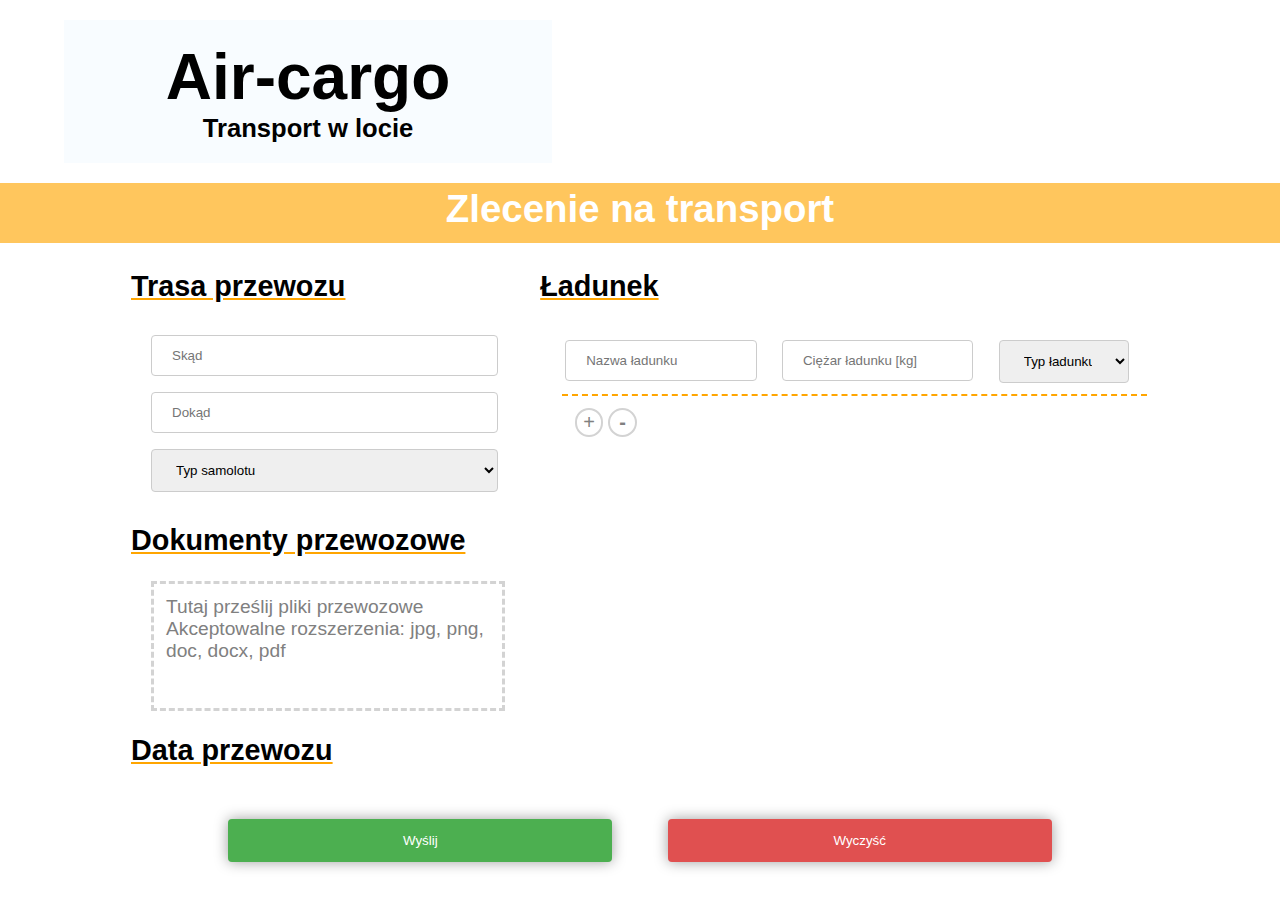
==== index.html @ de98f847 "add new payload adding and removing" ====
<!DOCTYPE html>
<html lang="pl">
<head>
    <meta charset="UTF-8">
    <meta http-equiv="X-UA-Compatible" content="IE=edge">
    <link rel="stylesheet" href="air-cargo.css">
    <meta name="viewport" content="width=device-width, initial-scale=1.0">
    <script defer="text/javascript" src="air-cargo.js"></script>
    <title>Air-cargo</title>
</head>
<body>
    <div id="photoHeader">
        <div id="headerBackground">
            <span id="heading">Air-cargo</span><br>
            <span id="pageSubtitle">Transport w locie</span>
        </div>
    </div>
    <div id="orderPageTitle" class="centered">
        Zlecenie na transport
    </div>
    <section class="centered">
        <form id="form" action="." method="post" >
            <table id="formTable">
                <tr>
                    <td id="firstFormTableColumn">
                        <h2 class="formHeader">Trasa przewozu</h2>
                        <div class="formContent">
                            <input name="transportFrom" type="text" placeholder="Skąd" required><br>
                            <input name="transportTo" type="text" placeholder="Dokąd" required><br>
                            <span class="mistake" id="mistakeTransport"></span>
                            <select name="data" id="selectAirplane" required>
                                <option value="" disabled selected class="grayFont">Typ samolotu</option>
                                <option value="A380">Airbus A380</option>
                                <option value="747">Boeing 747</option>
                            </select>
                        </div>
                        <h2 class="formHeader">Dokumenty przewozowe</h2>
                        <div class="dropZone formContent grayFont">
                            Tutaj prześlij pliki przewozowe <br>
                            Akceptowalne rozszerzenia: jpg, png, doc, docx, pdf
                        </div>
                        <h2 class="formHeader">Data przewozu</h2>
                    </td>
                    <td>
                        <div>
                            <h2 class="formHeader">Ładunek</h2>
                            <table id="payloadTable" class="formContent">
                                <span class="mistake" id="mTransF"></span>
                            </table>     
                        </div>
                        <input value="+" type="button" id="addPayload" class="formContent grayFont changePayload"> 
                        <input value="-" type="button" id="removePayload" class="grayFont changePayload">
                    </td>
                </tr>
            </table>
            <input value="Wyślij" type="submit" class="actionButton">
            <input value="Wyczyść" type="reset" class="actionButton">
        </form>
    </section>
</body>
</html>
---- air-cargo.css ----
/* General */
body{
    margin: 0;
    padding: 0;
    font-family: 'Segoe UI', sans-serif;
    font-size: 1.5vmax;
}
table, th, td {
    margin-left: auto;
    margin-right:auto;
    vertical-align: top;
}
input[type=text], select {
    width: 90%;
    padding: 12px 20px;
    margin: 8px 0;
    display: inline-block;
    border: 1px solid #ccc;
    border-radius: 4px;
    box-sizing: border-box;
}
input[type=submit] {
    background-color: #4CAF50;
}
input[type=reset] {
    background-color: #e05050;
}
input[type=submit]:hover {
    background-color: #45a049;
}
input[type=reset]:hover {
    background-color: #af3a3a;
}

/* Classes */
.centered {
    margin-left: auto;
    margin-right:auto;
    text-align: center;
}
.dropZone{
    border: 3px lightgrey dashed;
    width:  80%;
    height: 100px;
    padding: 12px;
}
.actionButton{
    width: 30%;
    color: white;
    padding: 14px 20px;
    box-shadow: 0 0 1em rgb(158, 158, 158);
    margin: 25px;
    border: none;
    border-radius: 4px;
    cursor: pointer;
}
.grayFont{
    color: gray;
}
.formHeader{
    text-align: left;
    text-decoration: underline orange;
}
.formContent{
    margin-left: 20px;
}
.changePayload{
    background-color: #ffffff;
    font-size: 20px;
    border-radius: 35px;
    cursor: pointer;
    border: 2px solid lightgray;
}
.changePayload:hover{
    border: 2px solid darkorange;
    background-color: orange;
    color: white;
}

/* Ids */
#photoHeader{
    background-image: url("assets/patrick-campanale-oCsQLKENz34-unsplash.png");
    width: 100%;
    height: 90%;
    padding-top: 20px;
    padding-bottom: 20px;
    background-position:center;
	background-repeat: no-repeat;
	background-size:cover;
}
#headerBackground{
    background-color: rgba(240, 248, 255, 0.445);
    min-width: 200px;
    max-width: 35%;
    text-align: center;
    height: 80%;
    padding-bottom: 10px;
    padding: 20px;
    margin-left: 5%;
}
#heading{
    font-size: 5vmax;
    font-weight: bold;
}
#pageSubtitle{
    font-size: 2vmax;
    font-weight: bold;
}
#orderPageTitle{
    background-color: rgb(255, 198, 93);
    font-size: 3vmax;
    padding-top: 4px;
    padding-bottom: 12px;
    font-weight: bold;
    color:white;
}
#selectAirplane{
    width: 90%;
}
#addPayload{
    margin-top: 10px;
    margin-left: 35px;
}
#removePayload{
    padding-left: 9px;
    padding-right: 9px;
    font-weight: bold;
}
#formTable{
    height: 40vmax;
    width: 80%;
    text-align: left;
}
#firstFormTableColumn{
    width: 40%;
}
#payloadTable tr{
    border-bottom: 2px dashed orange;
    display: block;
}
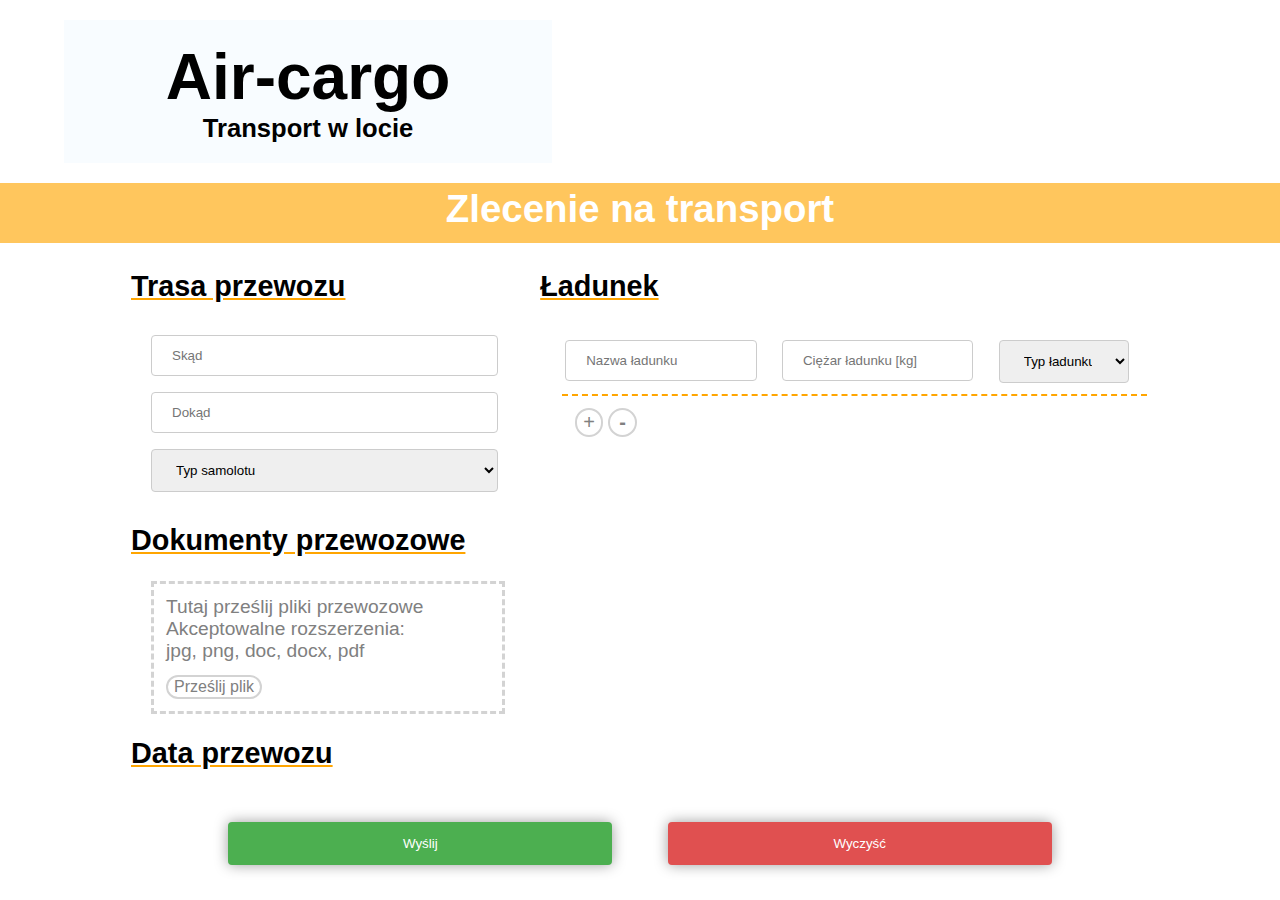
==== commit 0d72e14e: "add upload zone" ====
--- a/index.html
+++ b/index.html
@@ -37,7 +37,12 @@
                         <h2 class="formHeader">Dokumenty przewozowe</h2>
                         <div class="dropZone formContent grayFont">
                             Tutaj prześlij pliki przewozowe <br>
-                            Akceptowalne rozszerzenia: jpg, png, doc, docx, pdf
+                            Akceptowalne rozszerzenia:<br>
+                            jpg, png, doc, docx, pdf<br>
+                            <p id="nameFiles"></p>
+                            <button id="filesAddShow" class="changePayload grayFont">Prześlij plik</button>
+                            <input value="" type="file" id="filesAddHidden" hidden multiple>
+                            
                         </div>
                         <h2 class="formHeader">Data przewozu</h2>
                     </td>
--- a/air-cargo.css
+++ b/air-cargo.css
@@ -41,8 +41,11 @@
 .dropZone{
     border: 3px lightgrey dashed;
     width:  80%;
-    height: 100px;
     padding: 12px;
+}
+.dropZone.active{
+    border: 3px orange solid;
+    background-color: rgba(255, 166, 0, 0.048);
 }
 .actionButton{
     width: 30%;
@@ -138,3 +141,9 @@
     border-bottom: 2px dashed orange;
     display: block;
 }
+#nameFiles{
+    font-size: small;
+}
+#filesAddShow{
+    font-size: medium;
+}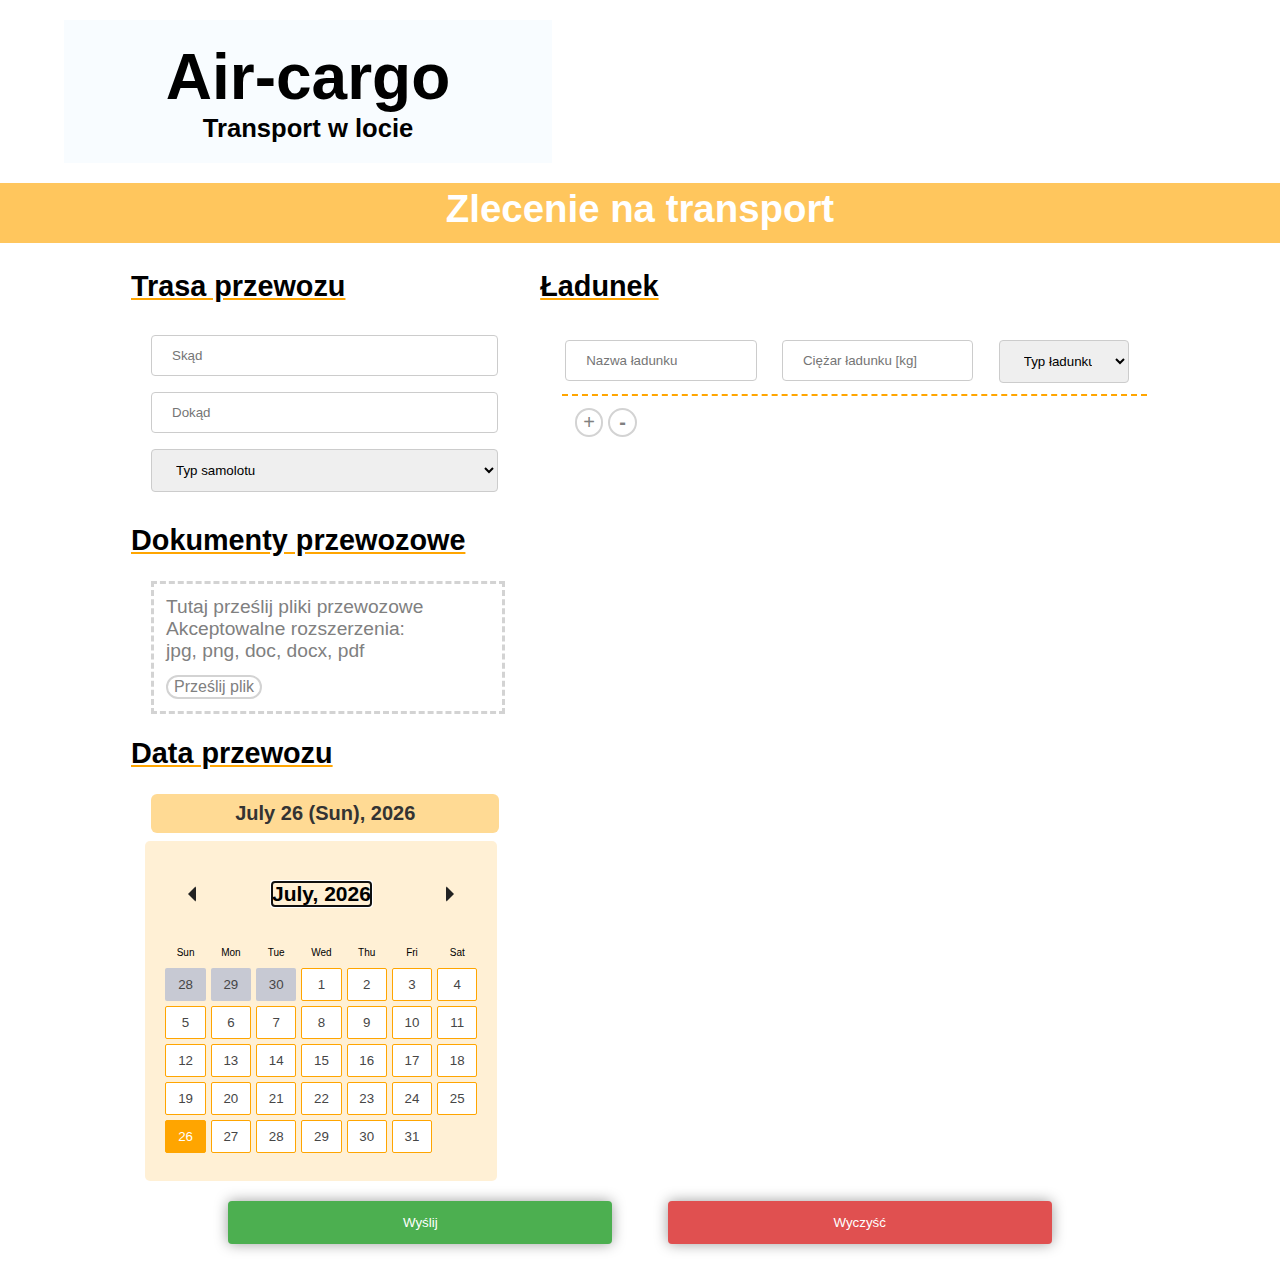
==== commit eeac48b9: "add dataPicker" ====
--- a/index.html
+++ b/index.html
@@ -6,6 +6,7 @@
     <link rel="stylesheet" href="air-cargo.css">
     <meta name="viewport" content="width=device-width, initial-scale=1.0">
     <script defer="text/javascript" src="air-cargo.js"></script>
+    <script defer="text/javascript" src="dataPicker.js"></script>
     <title>Air-cargo</title>
 </head>
 <body>
@@ -42,9 +43,9 @@
                             <p id="nameFiles"></p>
                             <button id="filesAddShow" class="changePayload grayFont">Prześlij plik</button>
                             <input value="" type="file" id="filesAddHidden" hidden multiple>
-                            
                         </div>
                         <h2 class="formHeader">Data przewozu</h2>
+                        <date-picker format="MMMM DD (DDD), YYYY" class="formContent"></date-picker>
                     </td>
                     <td>
                         <div>
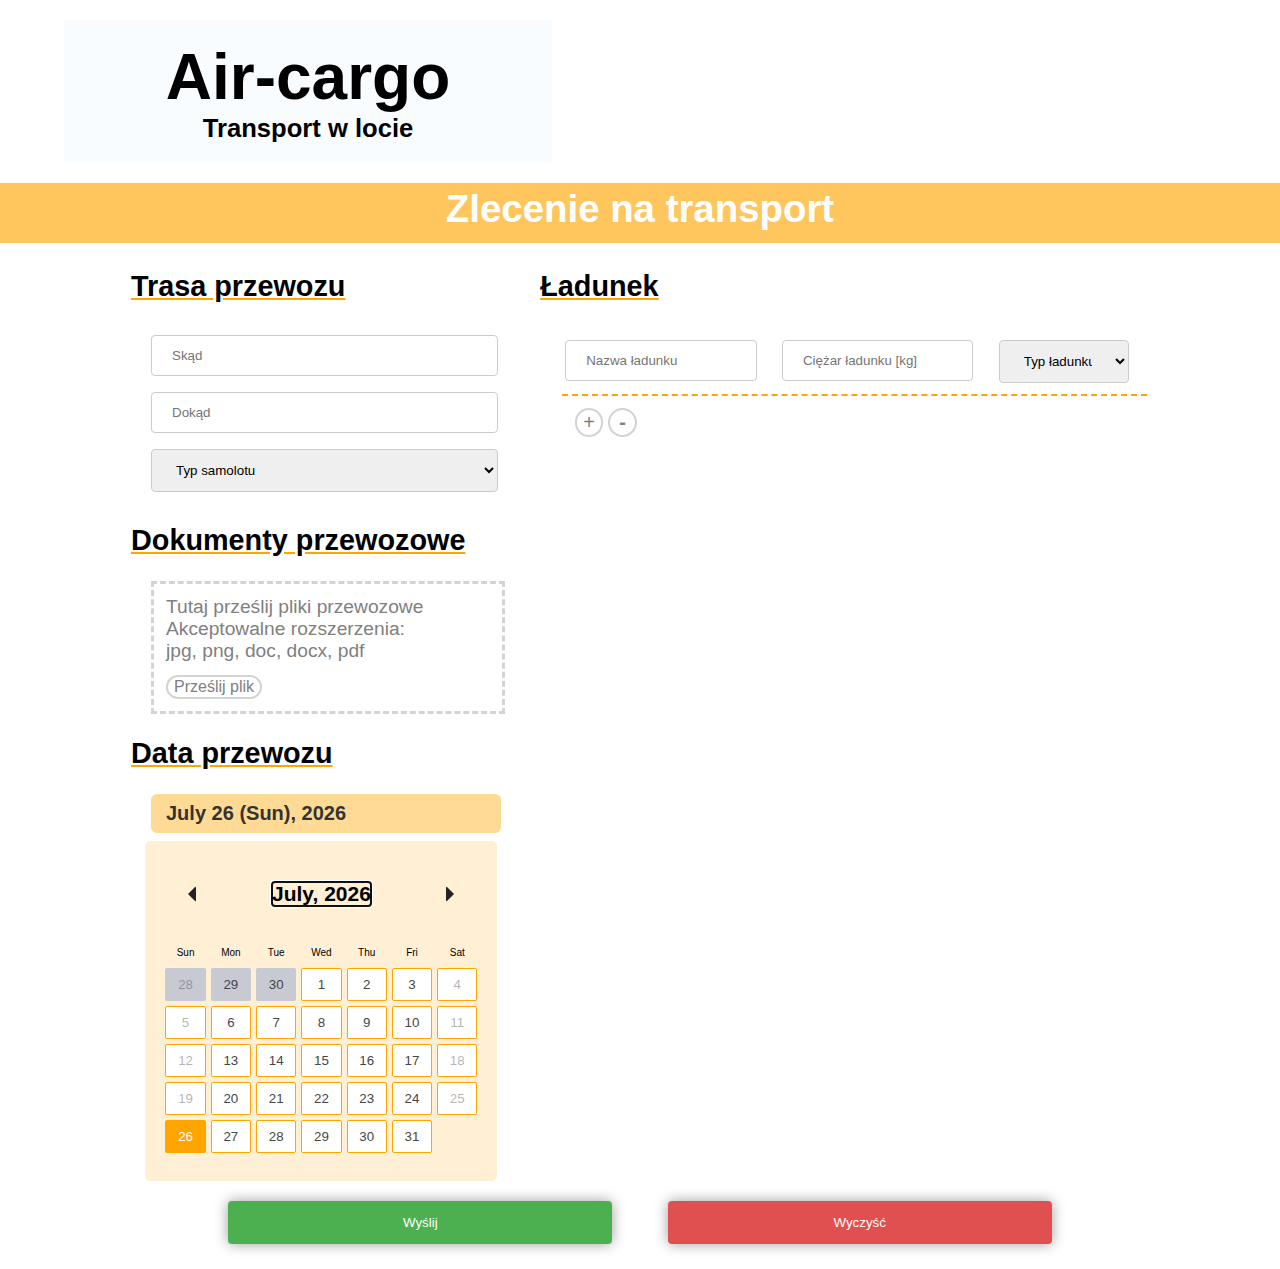
==== commit 9cd67fa1: "add calendar fixes" ====
--- a/index.html
+++ b/index.html
@@ -28,11 +28,10 @@
                         <div class="formContent">
                             <input name="transportFrom" type="text" placeholder="Skąd" required><br>
                             <input name="transportTo" type="text" placeholder="Dokąd" required><br>
-                            <span class="mistake" id="mistakeTransport"></span>
-                            <select name="data" id="selectAirplane" required>
+                            <select name="selectAirplane" id="selectAirplane" required>
                                 <option value="" disabled selected class="grayFont">Typ samolotu</option>
-                                <option value="A380">Airbus A380</option>
-                                <option value="747">Boeing 747</option>
+                                <option value="35">Airbus A380</option>
+                                <option value="38">Boeing 747</option>
                             </select>
                         </div>
                         <h2 class="formHeader">Dokumenty przewozowe</h2>
@@ -41,17 +40,16 @@
                             Akceptowalne rozszerzenia:<br>
                             jpg, png, doc, docx, pdf<br>
                             <p id="nameFiles"></p>
-                            <button id="filesAddShow" class="changePayload grayFont">Prześlij plik</button>
-                            <input value="" type="file" id="filesAddHidden" hidden multiple>
+                            <button id="filesAddShow" class="changePayload grayFont" type="button">Prześlij plik</button>
+                            <input value="Prześlij plik" type="file" id="filesAddHidden" hidden multiple>
                         </div>
                         <h2 class="formHeader">Data przewozu</h2>
-                        <date-picker format="MMMM DD (DDD), YYYY" class="formContent"></date-picker>
+                        <date-picker format="MMMM DD (DDD), YYYY" class="formContent" id="datePicker"></date-picker>
                     </td>
                     <td>
                         <div>
                             <h2 class="formHeader">Ładunek</h2>
-                            <table id="payloadTable" class="formContent">
-                                <span class="mistake" id="mTransF"></span>
+                            <table id="payloadTable" class="formContent">                             
                             </table>     
                         </div>
                         <input value="+" type="button" id="addPayload" class="formContent grayFont changePayload"> 
@@ -59,7 +57,7 @@
                     </td>
                 </tr>
             </table>
-            <input value="Wyślij" type="submit" class="actionButton">
+            <input value="Wyślij" type="submit" id="submitButton" class="actionButton">
             <input value="Wyczyść" type="reset" class="actionButton">
         </form>
     </section>
--- a/air-cargo.css
+++ b/air-cargo.css
@@ -9,6 +9,7 @@
     margin-left: auto;
     margin-right:auto;
     vertical-align: top;
+
 }
 input[type=text], select {
     width: 90%;
